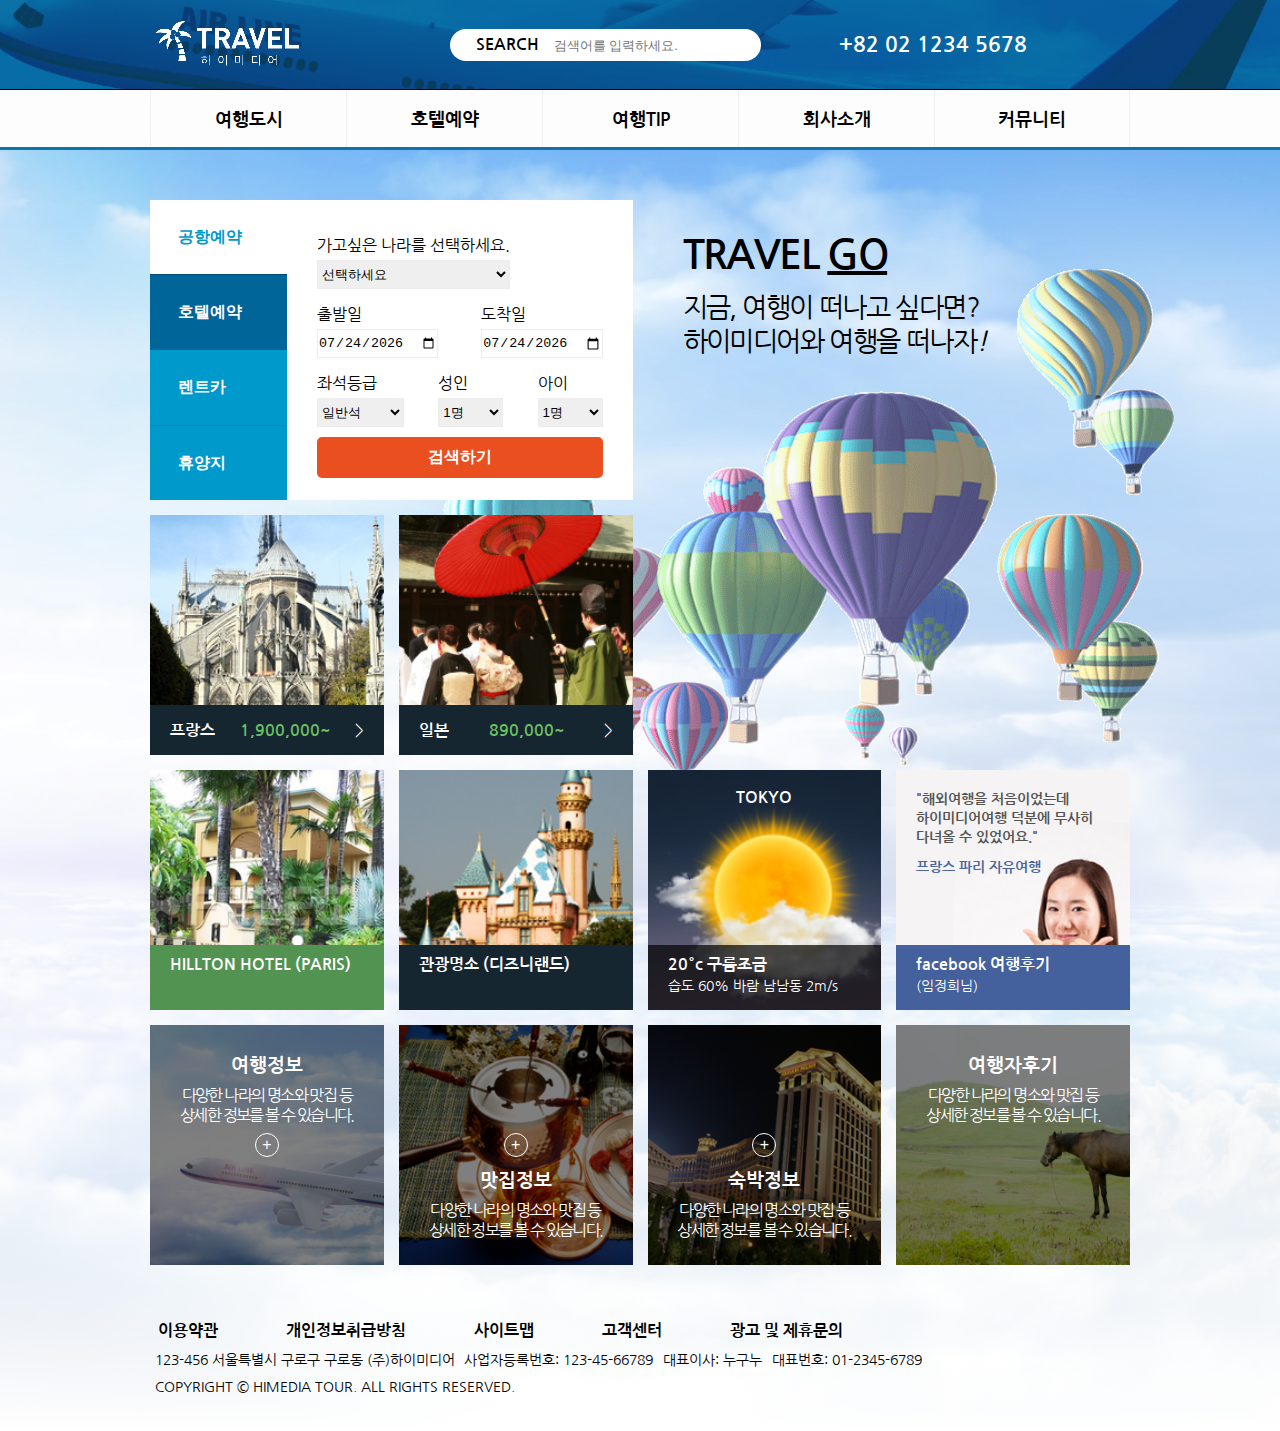
==== index.html @ d8f9d26b "메인페이지 완성" ====
<!DOCTYPE html>
<html lang="ko">

<head>
  <meta charset="UTF-8">
  <meta name="viewport" content="width=device-width, initial-scale=1.0">
  <meta http-equiv="X-UA-Compatible" content="ie=edge">
  <title>Travel</title>
  <link rel="stylesheet" href="https://use.fontawesome.com/releases/v5.3.1/css/all.css" integrity="sha384-mzrmE5qonljUremFsqc01SB46JvROS7bZs3IO2EmfFsd15uHvIt+Y8vEf7N7fWAU" crossorigin="anonymous">
  <link rel="stylesheet" href="css/defalt.css">
  <link rel="stylesheet" href="css/style.css">
  <script src="js/main.js" defer></script>
</head>

<body>
  <!-- Header -->
  <header>
    <hgroup>
      <div>
        <h1><a href="index.html"><img src="img/logo.png" alt="하이미디어 여행"><span class="sound_only">하이미디어 TRAVEL</span></a></h1>
        <form action="" class="search" method="get">
          <label>SEARCH<input type="text" name="search" placeholder="검색어를 입력하세요."></label>
          <button type="submit" value="search"><i class="fas fa-search"></i></button>
        </form>
        <p><em>+82</em> 02 1234 5678</p>
        <div class="icons">
          <span><i class="fab fa-facebook-square"></i><span class="sound_only">facebook</span class="sound_only"></span>
          <span><i class="fab fa-twitter-square"></i><span class="sound_only">twitter</span class="sound_only"></span>
          <span><i class="fab fa-instagram"></i><span class="sound_only">instagram</span class="sound_only"></span>
          <span><i class="fab fa-linkedin"></i><span class="sound_only">linkedin</span class="sound_only"></span>
        </div>
      </div>
    </hgroup>
    <nav>
      <ul class=depth1>
        <li><a href="#">여행도시</a></li>
        <li><a href="#">호텔예약</a></li>
        <li><a href="#">여행TIP</a></li>
        <li><a href="html/about.html">회사소개</a>
          <div class=depth2>
            <ul>
              <li><a href="about.html">회사소개</a></li>
              <li><a href="#">사업영역</a></li>
              <li><a href="#">조직도</a></li>
              <li><a href="#">채용정보</a></li>
              <li><a href="#">오시는길</a></li>
            </ul>
          </div>
        </li>
        <li><a href="#">커뮤니티</a></li>
      </ul>
    </nav>
  </header>


  <!-- Main -->
  <main id="main">
    <section class="reservation not">
      <nav>
        <button class="active"><i class="fas fa-plane"></i>공항예약</button>
        <button><i class="fas fa-hotel"></i>호텔예약</button>
        <button><i class="fas fa-car-side"></i>렌트카</button>
        <button><i class="fas fa-search-location"></i></i>휴양지</button>
      </nav>
      <div id="airport" class="tabcontent active">
        <form action="" class="airport_sch" method="get">
          <label>가고싶은 나라를 선택하세요.<br>
            <select name="country" required>
              <option value="" hidden>선택하세요</option>
              <option value="korea">한국</option>
              <option value="china">중국</option>
              <option value="tailand">태국</option>
            </select>
          </label>
          <div class="date"><label>출발일<br>
            <input type="date" name="departure" required class="today">
          </label>
            <label>도착일<br>
            <input type="date" name="arrival" required class="today">
          </label></div>
          <div class="seat"><label class="half">좌석등급<br>
            <select name="class" required>
              <option value="" hidden>일반석</option>
              <option value="first">일등석</option>
              <option value="business">비즈니스석</option>
              <option value="economy">일반석</option>
            </select>
          </label>
            <label>성인<br>
            <select name="adult" required>
              <option value="" hidden>1명</option>
              <option value="1">1명</option>
              <option value="2">2명</option>
              <option value="3">3명</option>
              <option value="4">4명</option>
              <option value="5">5명</option>
              <option value="6">6명</option>
              <option value="7">7명</option>
              <option value="8">8명</option>
            </select>
          </label>
            <label>아이<br>
            <select name="child" required>
              <option value="" hidden>1명</option>
              <option value="1">1명</option>
              <option value="2">2명</option>
              <option value="3">3명</option>
              <option value="4">4명</option>
              <option value="5">5명</option>
              <option value="6">6명</option>
              <option value="7">7명</option>
              <option value="8">8명</option>
            </select>
          </label></div>
          <button type="submit" value="airport_sch"><i class="fas fa-search"></i> 검색하기</button>
        </form>
      </div>
      <div id="hotel" class="tabcontent">호텔예약 양식</div>
      <div id="car" class="tabcontent">렌트카 예약 양식</div>
      <div id="vacation" class="tabcontent">휴양지 추천 내용</div>
    </section>

    <section class="go not">
      <h2>TRAVEL <u>GO</u></h2>
      <p>지금, 여행이 떠나고 싶다면?<br>하이미디어와 여행을 떠나자<span>!</span></p>
    </section>

    <section class="country">
      <a href="#" class="wrap">
        <h2>프랑스</h2>
        <h3>1,900,000~</h3>
        <p>&gt;</p>
      </a>
    </section>
    <section class="country">
      <a href="#" class="wrap">
        <h2>일본</h2>
        <h3>890,000~</h3>
        <p>&gt;</p>
      </a>
    </section>

    <section class="row3 slide">
      <a href="#" class="wrap">
        <h2>HILLTON HOTEL (PARIS)</h2>
        <p><i class="fas fa-star"></i><i class="fas fa-star"></i><i class="fas fa-star"></i><i class="far fa-star"></i><i class="far fa-star"></i></p>
      </a>
    </section>
    <section class="row3 slide">
      <a href="#" class="wrap">
        <h2>관광명소 (디즈니랜드)</h2>
        <p><i class="fas fa-star"></i><i class="fas fa-star"></i><i class="fas fa-star"></i><i class="far fa-star"></i><i class="far fa-star"></i></p>
      </a>
    </section>
    <section class="row3">
      <span>TOKYO</span>
      <a href="#" class="wrap">
        <h2>20&deg;c 구름조금</h2>
        <p>습도 60% 바람 남남동 2m/s</p>
      </a>
    </section>
    <section class="row3">
      <a href="#" class="wrap">
        <h2>facebook 여행후기</h2>
        <p>(임정희님)</p>
      </a>
      <article>
        <p>"해외여행을 처음이었는데<br>하이미디어여행 덕분에 무사히<br>다녀올 수 있었어요."</p>
        <h4>프랑스 파리 자유여행</h4>
        <p><i class="fas fa-star"></i><i class="fas fa-star"></i><i class="fas fa-star"></i><i class="far fa-star"></i><i class="far fa-star"></i></p>
      </article>
    </section>

    <section class="info">
      <a href="#" class="wrap">
        <div>
          <h2><i class="fas fa-umbrella-beach"></i> 여행정보</h2>
          <p>다양한 나라의 명소와 맛집 등<br>상세한 정보를 볼 수 있습니다.</p>
        </div>
      </a>
      <button>+</button>
    </section>
    <section class="info">
      <a href="#" class="wrap under">
        <div>
          <h2><i class="fas fa-utensils"></i> 맛집정보</h2>
          <p>다양한 나라의 명소와 맛집 등<br>상세한 정보를 볼 수 있습니다.</p>
        </div>
      </a>
      <button>+</button>
    </section>
    <section class="info">
      <a href="#" class="wrap under">
        <div>
          <h2><i class="fas fa-bed"></i> 숙박정보</h2>
          <p>다양한 나라의 명소와 맛집 등<br>상세한 정보를 볼 수 있습니다.</p>
        </div>
      </a>
      <button>+</button>
    </section>
    <section class="info">
      <a href="#" class="wrap">
        <div>
          <h2><i class="fas fa-thumbs-up"></i> 여행자후기</h2>
          <p>다양한 나라의 명소와 맛집 등<br>상세한 정보를 볼 수 있습니다.</p>
        </div>
      </a>
    </section>
  </main>

  <!-- Footer -->
  <footer>
    <nav>
      <a href="#">이용약관</a>
      <a href="#">개인정보취급방침</a>
      <a href="#">사이트맵</a>
      <a href="#">고객센터</a>
      <a href="#">광고 및 제휴문의</a>
    </nav>
    <div>
      <p>123-456 서울특별시 구로구 구로동 (주)하이미디어</p>
      <p>사업자등록번호: 123-45-66789</p>
      <p>대표이사: 누구누</p>
      <p>대표번호: 01-2345-6789</p>
    </div>
    <p>COPYRIGHT &copy; HIMEDIA TOUR. ALL RIGHTS RESERVED.</p>
  </footer>
</body>

</html>
---- css/defalt.css ----
@charset "UTF-8";
* {margin: 0;padding: 0;box-sizing: border-box;}
ul, ol {list-style: none;}
a:link, a:visited {text-decoration: none;color: inherit;}
img, a {display: inline-block;}
button{cursor: pointer;font-size: 1rem;}
h1, h2, h3, h4, h5, h6{font-size: inherit;}
---- css/style.css ----
@charset "UTF-8";
@import url('https://fonts.googleapis.com/css?family=Nanum+Gothic');
body{font-family: 'Nanum Gothic', sans-serif;
background-image: url(../img/02풍선.png),linear-gradient(to top, #fff, rgba(0,0,0,0)), url(../img/01배경.png);
background-size: 750px 533px, cover, cover;
background-repeat: no-repeat;
background-position: 80% 30%, 0 50%, center;}
.sound_only{text-indent: -9999px;line-height: 0;font-size: 0;}
header hgroup>div, header nav ul.depth1, #main, #sub section, footer{width: 980px;margin:0 auto;}

/* Header */
header{width: 100%;height: 150px;position: relative;}
/* header hgroup */
header hgroup{height: 90px;background: url(../img/04비행기.png) no-repeat center;background-size: cover;border-bottom: 1px solid #000;}
header hgroup>div{display: flex;align-items: center;justify-content: space-between;height: 100%;color: #fff;}
header hgroup form{margin-left: 60px;padding: 8px 16px;border-radius: 1.5rem;background: #fff;color: #000;font-weight: bold;}
header hgroup form label{margin-left: 10px;}
header hgroup form input{border: none;margin-left: 15px;}
header hgroup form button{margin-right: 10px;background: none;border: none;font-size: 1rem;}
header hgroup p{font-size: 21px;font-weight: 700;}
header hgroup p em{font-style: normal;font-weight: 1200;}
header hgroup .icons{font-size: 27px;}
/* header nav */
header nav{height: 60px;background: #FDFDFD;border-bottom: 3px solid #0E73A8;}
header nav ul{display: flex;justify-content: space-around;align-items: center;height: 100%;}
header nav ul.depth1>li{width: 20%;height: 100%;text-align: center;line-height: 60px;font-size: 18px;border-left: 1px solid #F0F0F0;font-weight: bold;}
header nav ul.depth1>li:last-child{border-right: 1px solid #F0F0F0;}
header nav .depth2{width: 100%;background: rgba(0, 0, 0,.5);height:35px;position: absolute;left: 0;bottom:-35px;display: none;position: absolute;z-index: 1;font-weight: normal;}
header nav .depth2 ul{width: 700px;margin: 0 auto;color: #fff;font-size: 16px;}
header ul.depth1>li:hover .depth2{display: block;}
header nav .depth2 li:hover{text-shadow: 0 0 5px #fff;}

/* Main page Main */
#main{display: grid;grid-template: 300px 240px 240px 240px/1fr 1fr 1fr 1fr;grid-gap:15px;margin-top: 50px;margin-bottom: 50px;}
/* Main reservation */
.reservation{grid-column: 1/span 2;display: flex}
.reservation nav{flex-basis: 30%;}
.reservation nav button{width: 100%;height: 25%;color: #fff;background: #0099CB;padding: 23px;text-align: justify;border: 0;font-weight: bold;}
.reservation nav button:last-child{border-top: 1px solid #0087BF;}
.reservation nav button:first-child{border-bottom: 1px solid #00497C;}
.reservation nav button:first-child, .reservation nav button:nth-child(2){background: #006599;}
.reservation nav button i{padding-right: 5px;}
.reservation .tabcontent{padding: 30px 30px;background: #fff;flex-basis: 75%;}
#airport label{display: inline-block;padding: 5px 0;}
#airport label>*{padding: 5px 0;margin: 5px 0;border: 1px solid #EDEDED;}
#airport label:first-child select{width: 100%;}
#airport .date, #airport .seat{display: flex;justify-content: space-between;}
#airport .seat select{width: 65px;}
#airport .date label:first-child{margin-right: 5px;}
#airport .date label:last-child{margin-left: 5px;}
#airport button{background: #EA4F1F;color: #fff;border: none;border-radius: 5px;width: 100%;padding: 10px;font-weight: bold;}
.reservation nav button.active{background: #fff;color: #0099CB;display: block;}
.reservation .tabcontent{display: none;}
.reservation .tabcontent.active{display: block;}
/* Main go */
.go{grid-column: 3/span 2;grid-row:1/span 2;padding: 35px;letter-spacing: -.1rem;}
.go h2{font-size: 2.5rem;margin-bottom: 1rem;}
.go p{font-size: 1.7rem;}
.go p span{font-style: italic;}
/* Main section backgrounds */
main section:not(.not){background-size: cover;color: #fff;position: relative;}
main section:nth-child(3){background-image: url(../img/03여행01.jpg);}
main section:nth-child(4){background-image: url(../img/03여행02.jpg);}
main section:nth-child(5){background-image: url(../img/03여행03.jpg);}
main section:nth-child(6){background-image: url(../img/03여행04.jpg);}
main section:nth-child(7){background-image: url(../img/03여행05.jpg);}
main section:nth-child(8){background: #F5F3F4 url(../img/03여행06.jpg) no-repeat right bottom;background-size: 90%;}
main section:nth-child(9){background-image: url(../img/03여행07.jpg);}
main section:nth-child(10){background-image: url(../img/03여행08.jpg);}
main section:nth-child(11){background-image: url(../img/03여행09.jpg);}
main section:nth-child(12){background-image: url(../img/03여행10.jpg);}
main .wrap{position: absolute;bottom: 0;width: 100%;height: 65px;background: #152630;padding: 12px 20px;}
/* Main section country */
.country .wrap{height: 50px;display: flex;justify-content: space-between;
align-items: center;}
.country h3{color: #6BBE62;}
/* Main section row3 */
.row3 i{color: #E3A200;}
.row3 p{font-size: .9rem;padding: 5px 0;}
.row3 span{position: absolute;text-align: center;top: 20px;left: 50%;transform:translateX(-50%);font-weight: bold;}
.row3 article{padding: 15px 20px;color: #535353;line-height: 1.2rem;font-weight: bold;}
.row3 article h4{font-size: .9rem;color: #4966A0;margin-top: 5px;}
main section:nth-child(5) .wrap{background: #529351;}
main section:nth-child(6) .wrap{background: #152630;}
main section:nth-child(7) .wrap{background: rgba(0,0,0,.7);}
main section:nth-child(8) .wrap{background: #44619D;}
/* Main section info */
.info .wrap{background: none;height: 100%;text-align: center;background: rgba(0,0,0,.5);}
.info button{width: 1.5rem;height: 1.5rem;border: 1px solid #fff;border-radius: 50%;color: #fff;background: none;position: absolute;top: 50%;left: 50%;transform:translate(-50%, -50%);}
.info .wrap div{margin-top: .5rem;}
.info .wrap.under div{margin-top: 55%;padding-top: 1rem;}
.info h2{margin-bottom: .5rem;font-size: 1.2rem;}
.info p{letter-spacing: -.1rem;}
.info i{font-size: 2rem;}

/* Sub page Main */
#sub{margin-bottom: 50px;}
#sub header{height: 300px;background: url(../img/subtitle.png);display: flex;
align-items: center;justify-content: center;flex-direction: column;color: #fff;}
#sub header h2{font-size: 3.5rem;}
#sub header p{padding: 10px;}
#sub section{background: azure;color: #000;}
/* Footer */
footer{margin-bottom: 30px;}
footer a{margin-right: 3rem;font-weight: bold;padding: .5rem;}
footer div{display: flex;}
footer p{padding: .3rem;font-size: .9rem;}
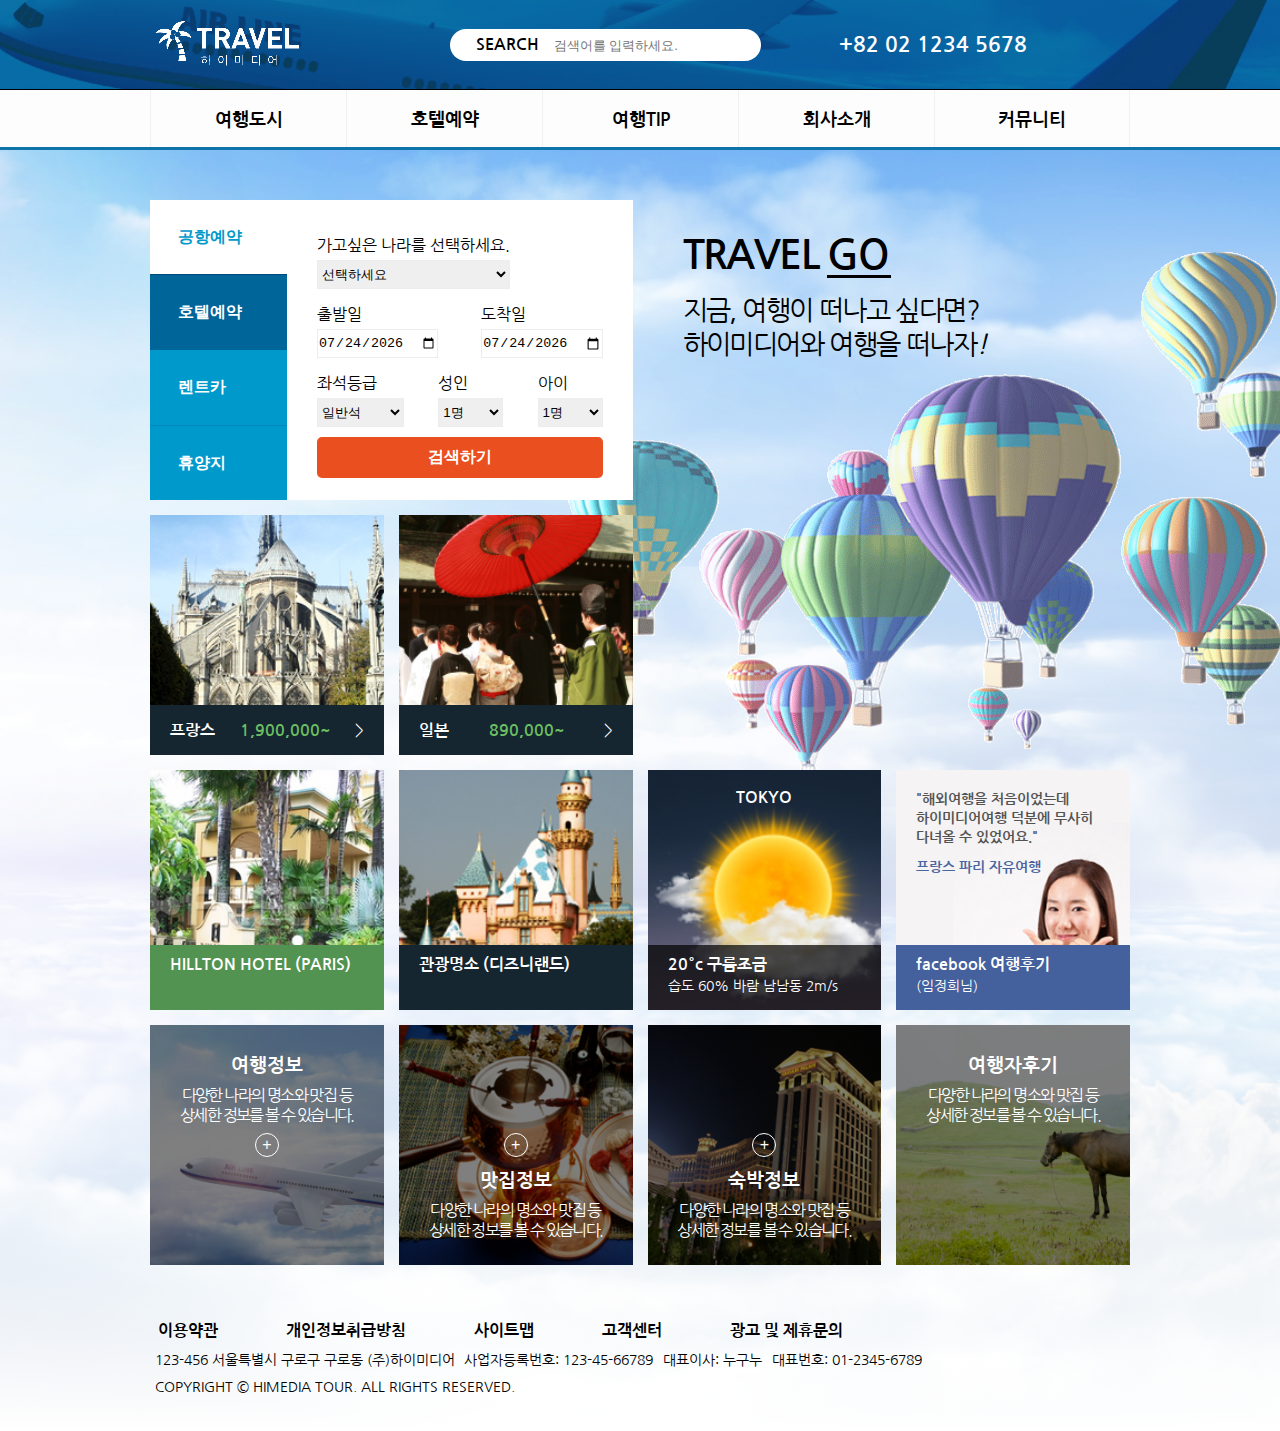
==== commit 1b3b5d1f: "완성" ====
--- a/index.html
+++ b/index.html
@@ -121,7 +121,8 @@
     </section>
 
     <section class="go not">
-      <h2>TRAVEL <u>GO</u></h2>
+      <img src="img/02풍선.png" alt="풍선">
+      <h2>TRAVEL <span>GO</span></h2>
       <p>지금, 여행이 떠나고 싶다면?<br>하이미디어와 여행을 떠나자<span>!</span></p>
     </section>
 
--- a/css/style.css
+++ b/css/style.css
@@ -1,12 +1,12 @@
 @charset "UTF-8";
 @import url('https://fonts.googleapis.com/css?family=Nanum+Gothic');
 body{font-family: 'Nanum Gothic', sans-serif;
-background-image: url(../img/02풍선.png),linear-gradient(to top, #fff, rgba(0,0,0,0)), url(../img/01배경.png);
-background-size: 750px 533px, cover, cover;
+background-image: linear-gradient(to top, #fff, rgba(0,0,0,0)), url(../img/01배경.png);
+background-size: cover, cover;
 background-repeat: no-repeat;
-background-position: 80% 30%, 0 50%, center;}
+background-position: 0 50%, center;}
 .sound_only{text-indent: -9999px;line-height: 0;font-size: 0;}
-header hgroup>div, header nav ul.depth1, #main, #sub section, footer{width: 980px;margin:0 auto;}
+header hgroup>div, header nav ul.depth1, #main, #sub>section, footer{width: 980px;margin:0 auto;}
 
 /* Header */
 header{width: 100%;height: 150px;position: relative;}
@@ -33,7 +33,7 @@
 /* Main page Main */
 #main{display: grid;grid-template: 300px 240px 240px 240px/1fr 1fr 1fr 1fr;grid-gap:15px;margin-top: 50px;margin-bottom: 50px;}
 /* Main reservation */
-.reservation{grid-column: 1/span 2;display: flex}
+.reservation{grid-column: 1/span 2;display: flex;z-index: 1;}
 .reservation nav{flex-basis: 30%;}
 .reservation nav button{width: 100%;height: 25%;color: #fff;background: #0099CB;padding: 23px;text-align: justify;border: 0;font-weight: bold;}
 .reservation nav button:last-child{border-top: 1px solid #0087BF;}
@@ -53,8 +53,11 @@
 .reservation .tabcontent{display: none;}
 .reservation .tabcontent.active{display: block;}
 /* Main go */
-.go{grid-column: 3/span 2;grid-row:1/span 2;padding: 35px;letter-spacing: -.1rem;}
+.go{grid-column: 3/span 2;grid-row:1/span 2;padding: 35px;letter-spacing: -.1rem;position: relative;}
+.go img{position: absolute;left: -100px;bottom: -30px;}
 .go h2{font-size: 2.5rem;margin-bottom: 1rem;}
+.go h2 span{display: inline-block;}
+.go h2 span::after{content: '';display: block;border-bottom: 3px solid #000;width: 4rem;}
 .go p{font-size: 1.7rem;}
 .go p span{font-style: italic;}
 /* Main section backgrounds */
@@ -96,10 +99,28 @@
 /* Sub page Main */
 #sub{margin-bottom: 50px;}
 #sub header{height: 300px;background: url(../img/subtitle.png);display: flex;
-align-items: center;justify-content: center;flex-direction: column;color: #fff;}
+align-items: center;justify-content: center;flex-direction: column;color: #fff;text-shadow: 0 0 5px #4880AF;}
 #sub header h2{font-size: 3.5rem;}
 #sub header p{padding: 10px;}
-#sub section{background: azure;color: #000;}
+#sub>section{background:#fff;color: #6D6D6D;margin-top: -50px;padding: 65px 60px;border-top: 5px solid #0F73A7;border-bottom: 5px solid #0F73A7;position: relative;}
+#sub>section nav{float: right;}
+#sub>section nav a.active{text-decoration: underline;color: dodgerblue;}
+#sub h4{font-size: 1.5rem;font-weight: normal;}
+#sub h3{font-size: 2rem;padding: 15px 0;}
+#sub h3 span:first-child{color: #000;}
+#sub h3 span:last-child{color: #01669A;}
+#sub h5{font-size: 1.2rem;text-decoration: underline;padding: 10px 0;}
+#sub article p{width: 450px;}
+#sub table{width: 450px;text-align: left;margin: 40px 0;border-top: 2px solid #267CA8;border-bottom: 2px solid #D1D1D1;}
+#sub table th,td{border-bottom: 1px solid #ddd;padding: 5px 15px;}
+#sub table tr:last-child th,tr:last-child td{border: none;}
+#sub table th{width: 150px;background: #FBFCFE;}
+#sub>section>img{position: absolute;right: 60px;top: 65px;width: 400px;}
+#sub .tour{display: flex;justify-content: space-between;}
+#sub .tour section{width: 200px;height: 200px;background: #ccc;position: relative;overflow: hidden;}
+#sub .tour p{position: absolute;bottom: 25px;right: 25px;text-align: right;font-weight: bold;font-size: 2rem;text-shadow: 0 0 5px #000;}
+#sub .tour img{height: 200px;}
+
 /* Footer */
 footer{margin-bottom: 30px;}
 footer a{margin-right: 3rem;font-weight: bold;padding: .5rem;}
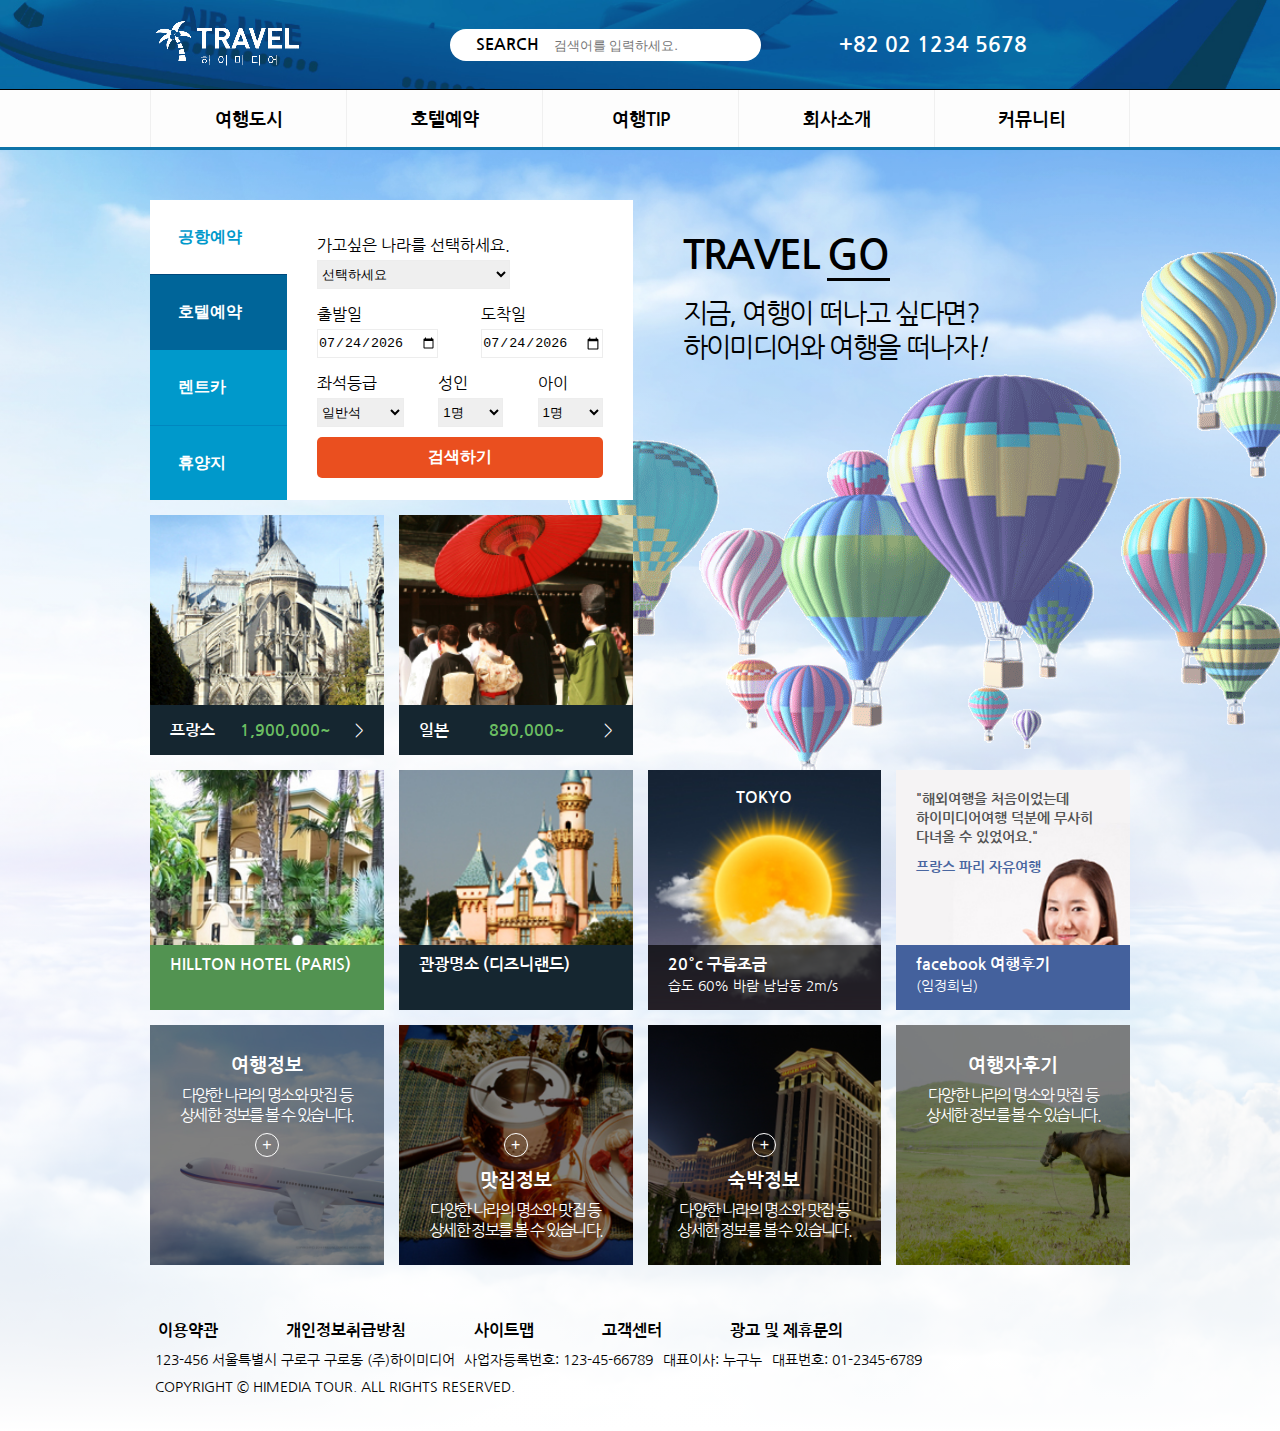
==== commit 9de0e10b: "end" ====
--- a/index.html
+++ b/index.html
@@ -122,7 +122,7 @@
 
     <section class="go not">
       <img src="img/02풍선.png" alt="풍선">
-      <h2>TRAVEL <span>GO</span></h2>
+      <h2>TRAVEL <span class="underline">GO</span></h2>
       <p>지금, 여행이 떠나고 싶다면?<br>하이미디어와 여행을 떠나자<span>!</span></p>
     </section>
 
--- a/css/defalt.css
+++ b/css/defalt.css
@@ -5,3 +5,5 @@
 img, a {display: inline-block;}
 button{cursor: pointer;font-size: 1rem;}
 h1, h2, h3, h4, h5, h6{font-size: inherit;}
+.underline{display: inline-block;}
+.underline::after{content: '';display: block;border-bottom: 1px solid #000;padding: .1rem;width: 100%;}
--- a/css/style.css
+++ b/css/style.css
@@ -56,8 +56,7 @@
 .go{grid-column: 3/span 2;grid-row:1/span 2;padding: 35px;letter-spacing: -.1rem;position: relative;}
 .go img{position: absolute;left: -100px;bottom: -30px;}
 .go h2{font-size: 2.5rem;margin-bottom: 1rem;}
-.go h2 span{display: inline-block;}
-.go h2 span::after{content: '';display: block;border-bottom: 3px solid #000;width: 4rem;}
+.go .underline::after{border-width: 3px;}
 .go p{font-size: 1.7rem;}
 .go p span{font-style: italic;}
 /* Main section backgrounds */
@@ -109,7 +108,8 @@
 #sub h3{font-size: 2rem;padding: 15px 0;}
 #sub h3 span:first-child{color: #000;}
 #sub h3 span:last-child{color: #01669A;}
-#sub h5{font-size: 1.2rem;text-decoration: underline;padding: 10px 0;}
+#sub h5{font-size: 1.2rem;padding: 10px 0;}
+#sub h5::after{border-color: #6D6D6D;}
 #sub article p{width: 450px;}
 #sub table{width: 450px;text-align: left;margin: 40px 0;border-top: 2px solid #267CA8;border-bottom: 2px solid #D1D1D1;}
 #sub table th,td{border-bottom: 1px solid #ddd;padding: 5px 15px;}
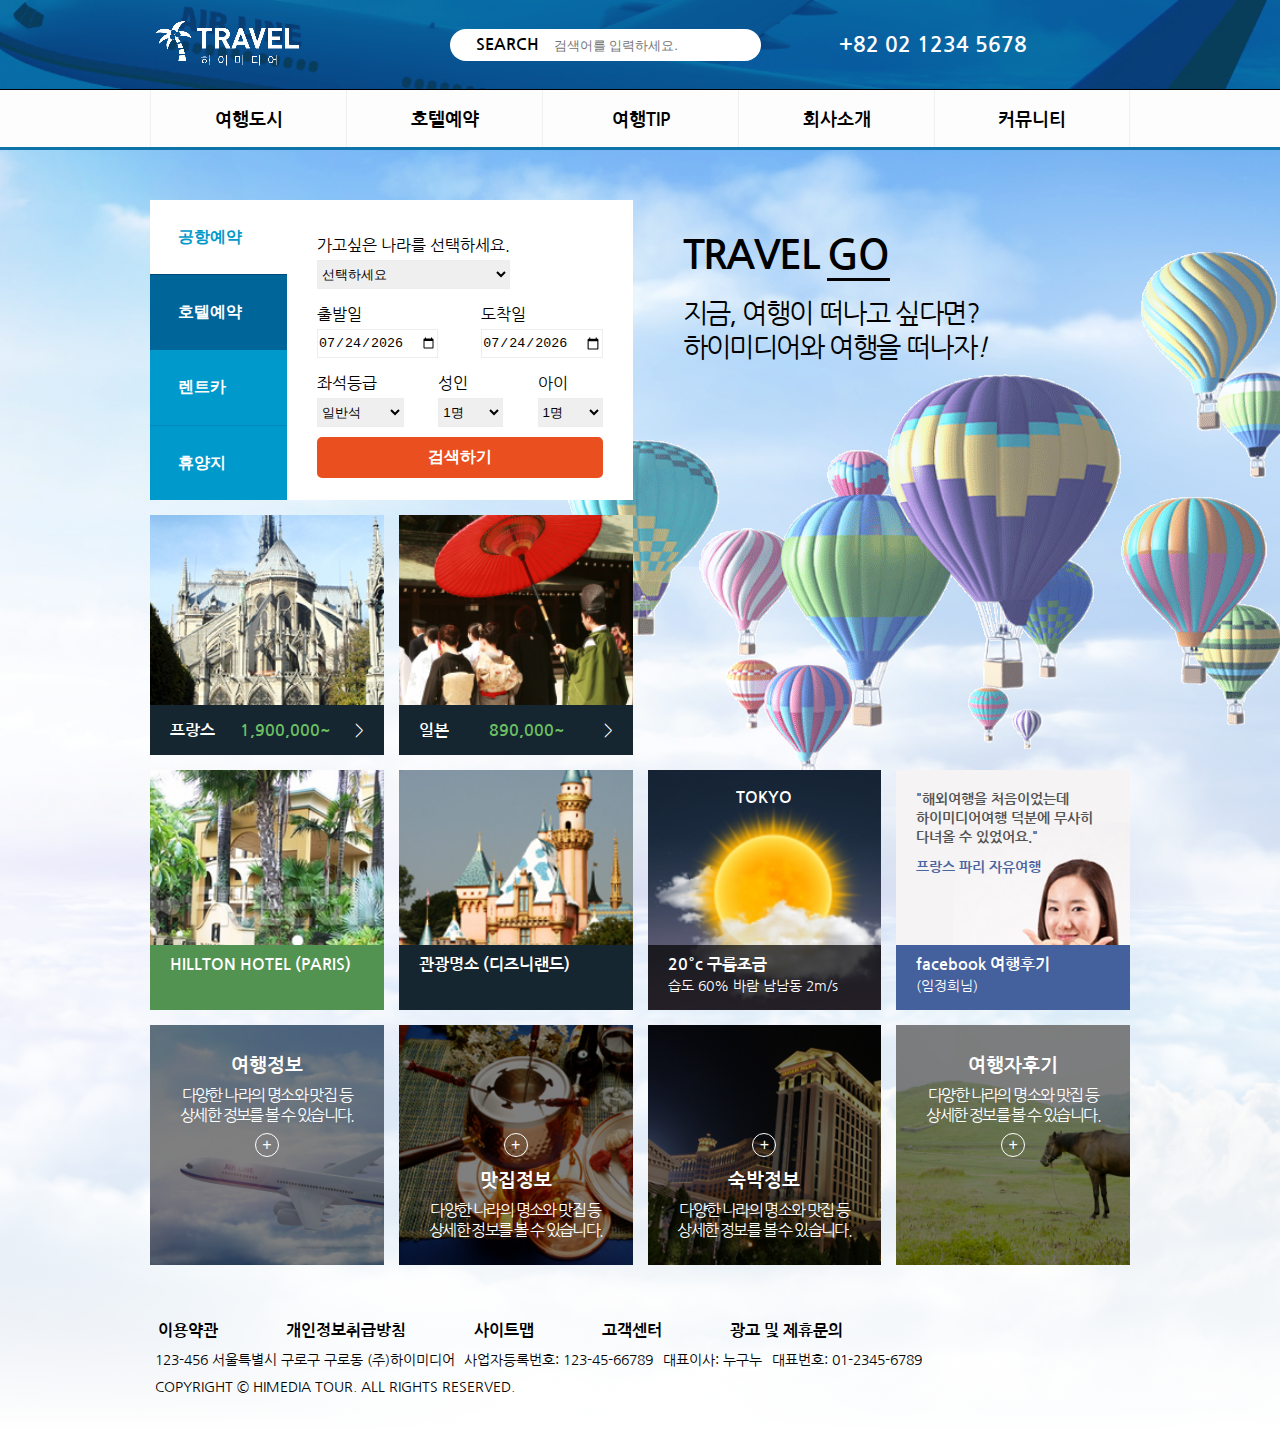
==== commit 65c50e7d: "+" ====
--- a/index.html
+++ b/index.html
@@ -205,6 +205,7 @@
           <h2><i class="fas fa-thumbs-up"></i> 여행자후기</h2>
           <p>다양한 나라의 명소와 맛집 등<br>상세한 정보를 볼 수 있습니다.</p>
         </div>
+        <button>+</button>
       </a>
     </section>
   </main>
--- a/css/style.css
+++ b/css/style.css
@@ -102,20 +102,20 @@
 #sub header h2{font-size: 3.5rem;}
 #sub header p{padding: 10px;}
 #sub>section{background:#fff;color: #6D6D6D;margin-top: -50px;padding: 65px 60px;border-top: 5px solid #0F73A7;border-bottom: 5px solid #0F73A7;position: relative;}
-#sub>section nav{float: right;}
-#sub>section nav a.active{text-decoration: underline;color: dodgerblue;}
+#sub nav{float: right;}
+#sub nav a.active{text-decoration: underline;color: dodgerblue;}
 #sub h4{font-size: 1.5rem;font-weight: normal;}
 #sub h3{font-size: 2rem;padding: 15px 0;}
 #sub h3 span:first-child{color: #000;}
 #sub h3 span:last-child{color: #01669A;}
 #sub h5{font-size: 1.2rem;padding: 10px 0;}
 #sub h5::after{border-color: #6D6D6D;}
-#sub article p{width: 450px;}
+#sub article p{width: 450px;text-align: justify;}
 #sub table{width: 450px;text-align: left;margin: 40px 0;border-top: 2px solid #267CA8;border-bottom: 2px solid #D1D1D1;}
 #sub table th,td{border-bottom: 1px solid #ddd;padding: 5px 15px;}
 #sub table tr:last-child th,tr:last-child td{border: none;}
 #sub table th{width: 150px;background: #FBFCFE;}
-#sub>section>img{position: absolute;right: 60px;top: 65px;width: 400px;}
+#sub>section>img{position: absolute;right: 60px;top: 85px;width: 400px;}
 #sub .tour{display: flex;justify-content: space-between;}
 #sub .tour section{width: 200px;height: 200px;background: #ccc;position: relative;overflow: hidden;}
 #sub .tour p{position: absolute;bottom: 25px;right: 25px;text-align: right;font-weight: bold;font-size: 2rem;text-shadow: 0 0 5px #000;}
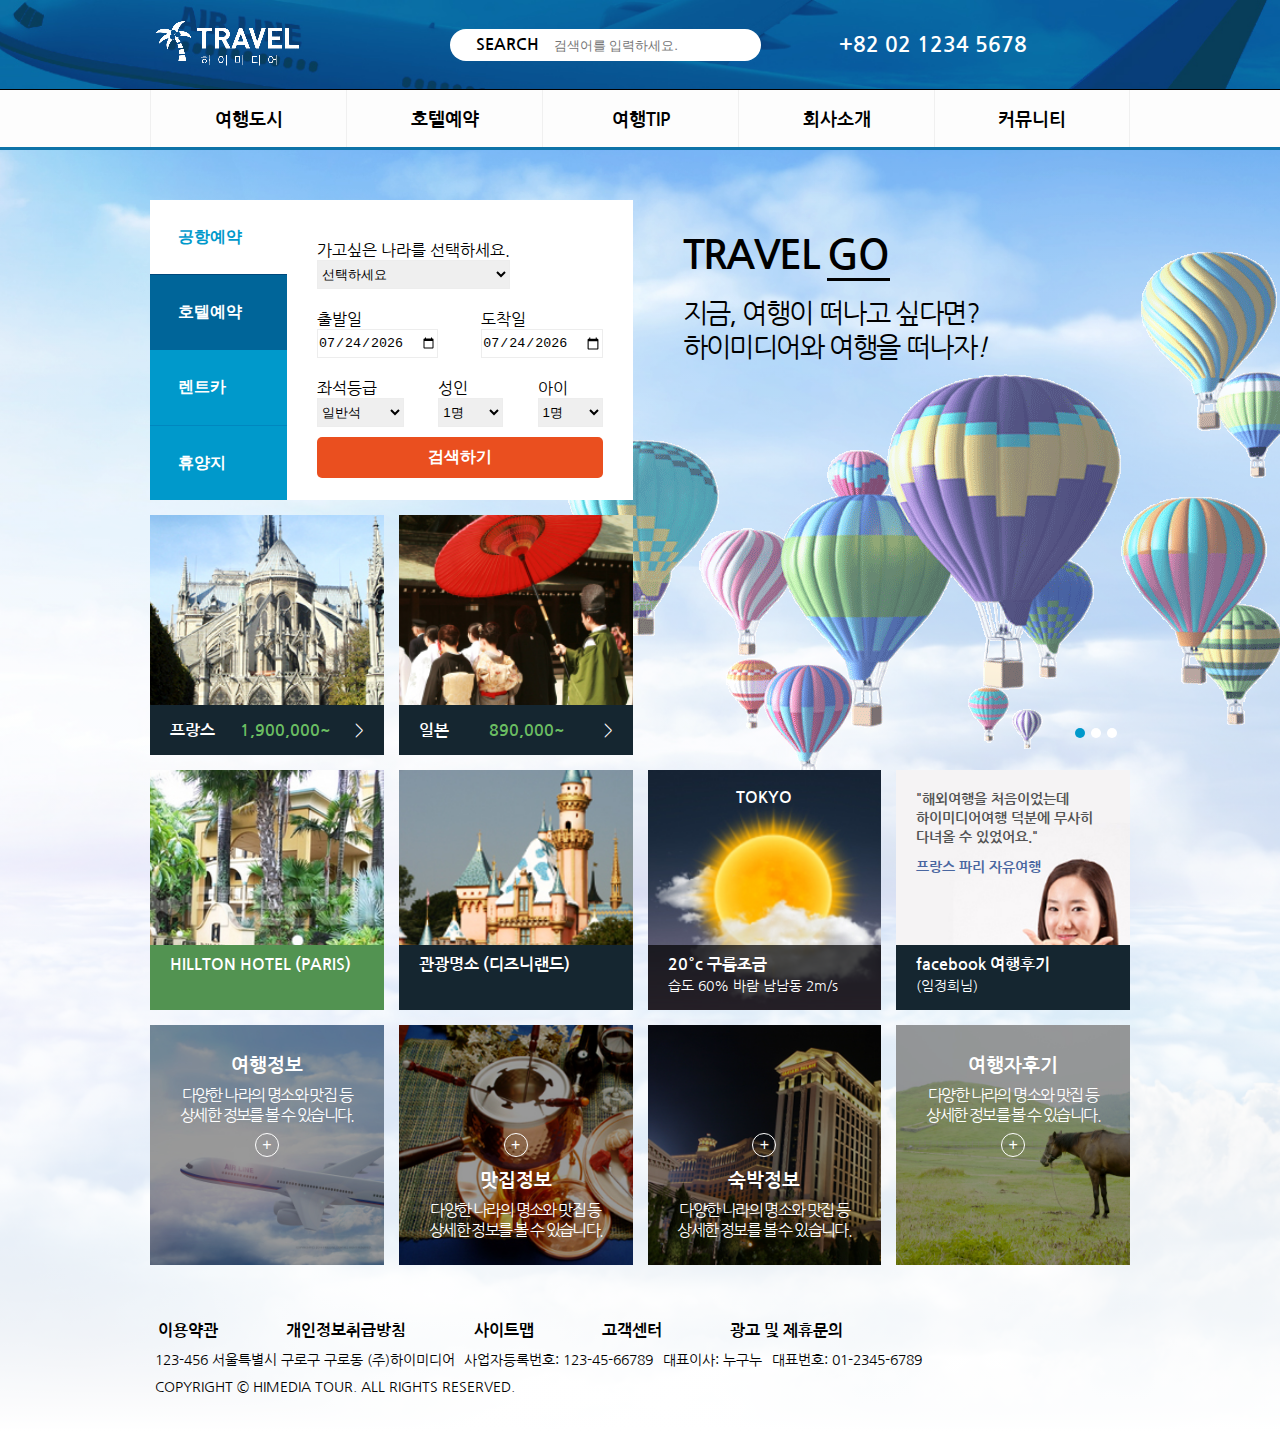
==== commit 9be71719: "js" ====
--- a/index.html
+++ b/index.html
@@ -121,9 +121,21 @@
     </section>
 
     <section class="go not">
-      <img src="img/02풍선.png" alt="풍선">
-      <h2>TRAVEL <span class="underline">GO</span></h2>
-      <p>지금, 여행이 떠나고 싶다면?<br>하이미디어와 여행을 떠나자<span>!</span></p>
+      <div class="slide active">
+        <h2>TRAVEL <span class="underline">GO</span></h2>
+        <p>지금, 여행이 떠나고 싶다면?<br>하이미디어와 여행을 떠나자<span>!</span></p><img src="img/02풍선1.png" alt="풍선">
+      </div>
+      <div class="slide"><img src="img/02풍선2.png" alt="풍선">
+        <h2>SECOND <span class="underline">SLIDE</span></h2>
+        <p>Lorem ipsum dolor sit amet.<br>Lorem ipsum dolor sit amet, consectetur adipisicing.</p>
+      </div>
+      <div class="slide"><img src="img/02풍선3.png" alt="풍선">
+        <h2>THIRD <span class="underline">SLIDE</span></h2>
+        <p>Lorem ipsum dolor.<br>Lorem ipsum dolor sit amet, consectetur adipisicing elit. Sapiente, necessitatibus.<span>!</span></p>
+      </div>
+      <div class="slideDots">
+        <span class="active"></span><span></span><span></span>
+      </div>
     </section>
 
     <section class="country">
--- a/css/style.css
+++ b/css/style.css
@@ -41,8 +41,8 @@
 .reservation nav button:first-child, .reservation nav button:nth-child(2){background: #006599;}
 .reservation nav button i{padding-right: 5px;}
 .reservation .tabcontent{padding: 30px 30px;background: #fff;flex-basis: 75%;}
-#airport label{display: inline-block;padding: 5px 0;}
-#airport label>*{padding: 5px 0;margin: 5px 0;border: 1px solid #EDEDED;}
+#airport label{display: inline-block;margin: 10px 0;}
+#airport label>*{padding: 5px 0;border: 1px solid #EDEDED;}
 #airport label:first-child select{width: 100%;}
 #airport .date, #airport .seat{display: flex;justify-content: space-between;}
 #airport .seat select{width: 65px;}
@@ -54,11 +54,20 @@
 .reservation .tabcontent.active{display: block;}
 /* Main go */
 .go{grid-column: 3/span 2;grid-row:1/span 2;padding: 35px;letter-spacing: -.1rem;position: relative;}
-.go img{position: absolute;left: -100px;bottom: -30px;}
+.go img{position: absolute;left: -100px;bottom: -30px;z-index: -1;}
 .go h2{font-size: 2.5rem;margin-bottom: 1rem;}
 .go .underline::after{border-width: 3px;}
 .go p{font-size: 1.7rem;}
 .go p span{font-style: italic;}
+.go .slideDots{position: absolute;bottom: 10px;right: 10px;}
+.go .slideDots span{display: inline-block;margin: 3px;width: 10px;height: 10px;background: #fff;border-radius: 50%}
+.go .slide{display: none;animation-name: fade;animation-duration: 1.5s;}
+.go .slide.active{display: inline-block;}
+.go .slideDots span.active{background: #0099CB;}
+@keyframes fade {
+  from {opacity: .4}
+  to {opacity: 1}
+}
 /* Main section backgrounds */
 main section:not(.not){background-size: cover;color: #fff;position: relative;}
 main section:nth-child(3){background-image: url(../img/03여행01.jpg);}
@@ -71,9 +80,10 @@
 main section:nth-child(10){background-image: url(../img/03여행08.jpg);}
 main section:nth-child(11){background-image: url(../img/03여행09.jpg);}
 main section:nth-child(12){background-image: url(../img/03여행10.jpg);}
-main .wrap{position: absolute;bottom: 0;width: 100%;height: 65px;background: #152630;padding: 12px 20px;}
+main .wrap{position: absolute;bottom: 0;width: 100%;height: 65px;background: #152630;padding: 12px 20px;transition: .5s;}
+main section:not(.info) .wrap:hover{font-size: 1.2rem;letter-spacing: : -1.1rem;}
 /* Main section country */
-.country .wrap{height: 50px;display: flex;justify-content: space-between;
+main .country .wrap{height: 50px;display: flex;justify-content: space-between;
 align-items: center;}
 .country h3{color: #6BBE62;}
 /* Main section row3 */
@@ -85,9 +95,11 @@
 main section:nth-child(5) .wrap{background: #529351;}
 main section:nth-child(6) .wrap{background: #152630;}
 main section:nth-child(7) .wrap{background: rgba(0,0,0,.7);}
-main section:nth-child(8) .wrap{background: #44619D;}
+main section:nth-cshild(8) .wrap{background: #44619D;}
+.row3 .wrap:hover{height: 100%;padding-top: 100px;text-align: center;}
 /* Main section info */
-.info .wrap{background: none;height: 100%;text-align: center;background: rgba(0,0,0,.5);}
+.info .wrap{background: none;height: 100%;text-align: center;background: rgba(0,0,0,.4);}
+.info .wrap:hover{background: rgba(0,0,0,.8);}
 .info button{width: 1.5rem;height: 1.5rem;border: 1px solid #fff;border-radius: 50%;color: #fff;background: none;position: absolute;top: 50%;left: 50%;transform:translate(-50%, -50%);}
 .info .wrap div{margin-top: .5rem;}
 .info .wrap.under div{margin-top: 55%;padding-top: 1rem;}
